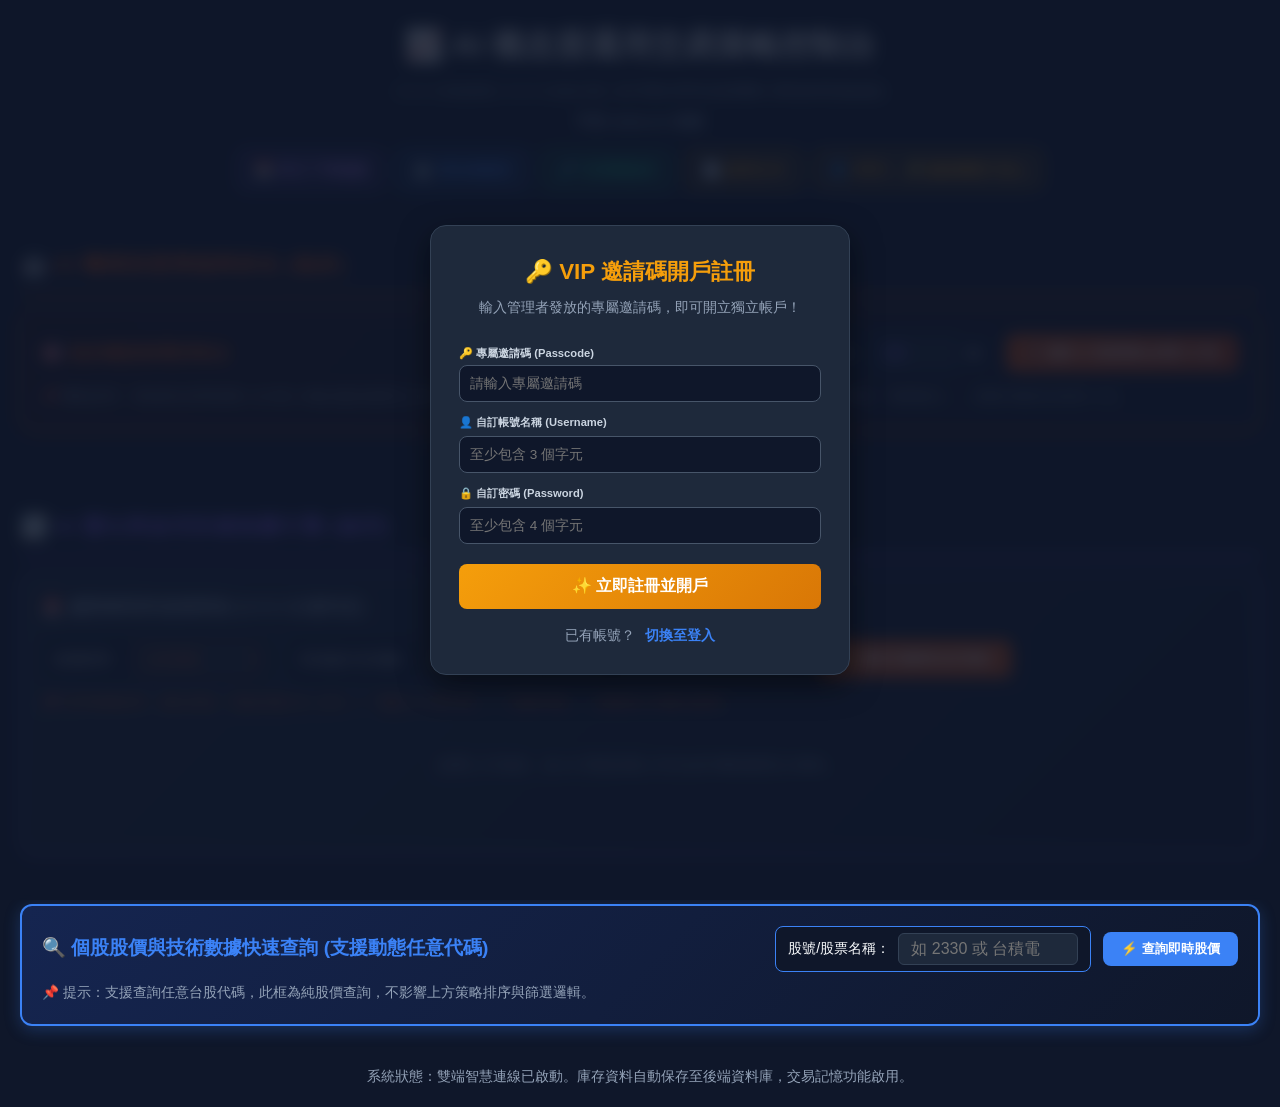
==== admin_users.html @ ac951107 "feat: add admin panel for managing self-registered user accounts Adds /api/admin/users (list), DELET" ====
<!DOCTYPE html>
<html lang="zh-TW">
<head>
    <meta charset="UTF-8">
    <meta name="viewport" content="width=device-width, initial-scale=1.0">
    <title>使用者帳號管理 - AI概念股通用策略控制台</title>
    <link rel="stylesheet" href="style.css">
    <style>
        .admin-container { max-width: 800px; margin: 30px auto; }
        .admin-table { width: 100%; border-collapse: collapse; background-color: var(--card-bg); border-radius: 12px; overflow: hidden; border: 1px solid var(--border-color); }
        .admin-table th { background-color: #1e3a8a; color: #f8fafc; padding: 12px; text-align: left; font-size: 0.9rem; }
        .admin-table td { padding: 12px; border-top: 1px solid var(--border-color); font-size: 0.9rem; }
        .admin-table tr:hover { background-color: rgba(59, 130, 246, 0.08); }
        .btn-reset { background-color: rgba(245, 158, 11, 0.15); border: 1px solid var(--accent-yellow); color: var(--accent-yellow); padding: 6px 12px; border-radius: 6px; font-size: 0.85rem; cursor: pointer; font-weight: bold; margin-right: 8px; }
        .btn-reset:hover { background-color: rgba(245, 158, 11, 0.3); }
        .btn-delete { background-color: rgba(239, 68, 68, 0.15); border: 1px solid var(--accent-green); color: var(--accent-green); padding: 6px 12px; border-radius: 6px; font-size: 0.85rem; cursor: pointer; font-weight: bold; }
        .btn-delete:hover { background-color: rgba(239, 68, 68, 0.3); }
        #adminMsg { text-align: center; margin: 15px 0; font-weight: bold; min-height: 1.2em; }
        .empty-msg { text-align: center; color: var(--text-sub); padding: 30px; }
    </style>
</head>
<body>

<div class="container admin-container">
    <header style="padding-bottom: 20px; border-bottom: 1px solid var(--border-color); text-align: center;">
        <h1>🔐 使用者帳號管理</h1>
        <p>僅限管理者查看：列出所有邀請碼自助註冊的帳號，可重設密碼或刪除帳號</p>
        <div style="margin-top: 12px;">
            <a href="index.html" style="color: var(--accent-blue); text-decoration: none; font-weight: bold;">← 回首頁</a>
        </div>
    </header>

    <div id="adminMsg"></div>
    <div id="usersTableWrap"></div>
</div>

<script src="admin_users.js"></script>
</body>
</html>
---- style.css ----
:root {
    --bg-color: #0f172a; --card-bg: #1e293b; --border-color: #334155;
    --text-main: #f8fafc; --text-sub: #94a3b8;
    --accent-green: #ef4444; /* 台股習慣：紅漲/紅買 */
    --accent-red: #10b981;   /* 台股習慣：綠跌/綠賣 */
    --accent-blue: #3b82f6; --accent-yellow: #f59e0b; --accent-purple: #8b5cf6;
    --sell-border: #ea580c; --sell-accent: #0d9488;
}
* { box-sizing: border-box; margin: 0; padding: 0; font-family: -apple-system, sans-serif; }
body { background-color: var(--bg-color); color: var(--text-main); padding: 20px; line-height: 1.6; }
.container { max-width: 1400px; margin: 0 auto; }
header { text-align: center; margin-bottom: 25px; padding-bottom: 20px; border-bottom: 1px solid var(--border-color); }
header h1 { font-size: 2rem; color: var(--text-main); margin-bottom: 8px; }
header p { color: var(--text-sub); font-size: 0.95rem; }

.standalone-search-card { background: linear-gradient(135deg, rgba(30, 58, 138, 0.4) 0%, rgba(15, 23, 42, 1) 100%); border: 2px solid var(--accent-blue); border-radius: 12px; padding: 20px; margin-bottom: 25px; box-shadow: 0 4px 16px rgba(59, 130, 246, 0.25); }
.search-card { background: linear-gradient(135deg, rgba(67, 20, 7, 0.3) 0%, rgba(15, 23, 42, 1) 100%); border: 1px solid var(--sell-border); border-radius: 12px; padding: 20px; margin-bottom: 30px; box-shadow: 0 4px 16px rgba(234, 88, 12, 0.25); }
.sell-section { background: linear-gradient(135deg, rgba(30, 41, 59, 1) 0%, rgba(15, 23, 42, 1) 100%); border: 1px solid var(--accent-purple); border-radius: 12px; padding: 20px; margin-bottom: 30px; box-shadow: 0 4px 12px rgba(139, 92, 246, 0.15); }

.search-header { display: flex; justify-content: space-between; align-items: center; flex-wrap: wrap; gap: 16px; }
.search-title { font-size: 1.2rem; color: var(--sell-border); font-weight: bold; }
.sell-title { font-size: 1.2rem; color: var(--accent-purple); font-weight: bold; }
.search-controls { display: flex; align-items: center; gap: 12px; flex-wrap: wrap; }

.count-setting { display: flex; align-items: center; gap: 8px; background-color: var(--bg-color); padding: 6px 12px; border-radius: 8px; border: 1px solid var(--border-color); font-size: 0.9rem; }
.count-setting input[type="number"] { 
    background: #1e293b; border: 1px solid var(--border-color); color: var(--accent-purple); 
    font-weight: bold; font-size: 1.1rem; width: 85px; padding: 4px; padding-left: 10px; border-radius: 4px; outline: none;
    -webkit-appearance: auto !important; appearance: auto !important;
}
.count-setting input[type="text"] {
    background: #1e293b; border: 1px solid var(--border-color); color: var(--text-main);
    font-size: 1rem; padding: 6px 12px; border-radius: 6px; outline: none;
}
.sell-count-input { color: var(--sell-border) !important; }
.discount-setting input { color: var(--accent-yellow) !important; }

.price-select {
    background: #1e293b; border: 1px solid var(--border-color); color: var(--text-main);
    padding: 5px 8px; border-radius: 6px; font-size: 0.9rem; outline: none; cursor: pointer;
}
.price-select-sell { border-color: var(--sell-border); color: var(--sell-border); }

.sort-note { margin-top: 10px; font-size: 0.85rem; color: var(--text-sub); }

.btn-blue { background-color: var(--accent-blue); color: #fff; border: none; padding: 8px 18px; border-radius: 8px; font-weight: bold; cursor: pointer; transition: all 0.2s; }
.btn-blue:hover { background-color: #2563eb; }
.btn-search { background-color: var(--accent-purple); color: #fff; border: none; padding: 10px 20px; border-radius: 8px; font-weight: bold; cursor: pointer; transition: all 0.2s; }
.btn-search:hover { background-color: #7c3aed; }
.btn-sell-scan { background-color: var(--sell-border); color: #fff; border: none; padding: 10px 20px; border-radius: 8px; font-weight: bold; cursor: pointer; transition: all 0.2s; }
.btn-sell-scan:hover { background-color: #c2410c; }

.btn-radar { background-color: #ea580c; color: #fff; border: none; padding: 10px 20px; border-radius: 8px; font-weight: bold; cursor: pointer; transition: all 0.2s; }
.btn-radar:hover { background-color: #c2410c; }
.btn-radar:disabled { background-color: #475569; cursor: not-allowed; }

.section-title { font-size: 1.5rem; color: var(--text-main); margin: 30px 0 15px 0; padding-bottom: 10px; border-bottom: 2px solid var(--border-color); }

.stocks-grid { display: grid; grid-template-columns: repeat(auto-fit, minmax(350px, 1fr)); gap: 20px; margin-bottom: 35px; }
.stock-card { background-color: var(--card-bg); border: 1px solid var(--border-color); border-radius: 12px; padding: 18px; position: relative; display: flex; flex-direction: column; gap: 12px; }
.sell-card { border: 1px dashed var(--sell-accent); }

.rank-badge { position: absolute; top: 10px; right: 10px; background-color: rgba(59, 130, 246, 0.2); color: var(--accent-blue); font-size: 0.75rem; padding: 2px 8px; border-radius: 10px; border: 1px solid rgba(59, 130, 246, 0.3); }
.sell-badge { position: absolute; top: 10px; right: 10px; background-color: rgba(13, 148, 136, 0.2); color: var(--sell-accent); font-size: 0.75rem; padding: 2px 8px; border-radius: 10px; border: 1px solid rgba(13, 148, 136, 0.3); }

.stock-header { display: flex; flex-direction: column; gap: 6px; border-bottom: 1px solid var(--border-color); padding-bottom: 10px; margin-top: 10px; }
.stock-name-input { background: transparent; border: none; color: var(--text-main); font-size: 1.15rem; font-weight: bold; outline: none; width: 100%; }

.real-data-bar { display: flex; gap: 10px; font-size: 0.8rem; color: var(--text-sub); align-items: center; }
.live-price { color: var(--accent-green); font-weight: bold; font-size: 0.9rem; background: rgba(239, 68, 68, 0.1); padding: 2px 6px; border-radius: 4px; }

.signal-tag { font-size: 0.75rem; padding: 3px 8px; border-radius: 12px; width: fit-content; }
.sig-right { background-color: rgba(239, 68, 68, 0.2); color: var(--accent-green); border: 1px solid var(--accent-green); }
.sig-s1 { background-color: rgba(245, 158, 11, 0.2); color: var(--accent-yellow); border: 1px solid var(--accent-yellow); }
.sig-s2 { background-color: rgba(59, 130, 246, 0.2); color: var(--accent-blue); border: 1px solid var(--accent-blue); }
.sig-loss { background-color: rgba(239, 68, 68, 0.15); color: var(--accent-red); border: 1px solid var(--accent-red); }
.sig-profit { background-color: rgba(16, 185, 129, 0.15); color: var(--accent-green); border: 1px solid var(--accent-green); }
.sig-neutral { background-color: rgba(148, 163, 184, 0.15); color: var(--text-sub); border: 1px solid var(--border-color); }
.sell-signal-tag { font-size: 0.8rem; padding: 4px 8px; border-radius: 6px; width: fit-content; background-color: rgba(234, 88, 12, 0.2); color: var(--sell-border); border: 1px solid var(--sell-border); font-weight: bold; }

.inputs-container { display: grid; grid-template-columns: 1fr 1fr; gap: 10px; }
.input-box { display: flex; flex-direction: column; gap: 4px; }
.input-box label { font-size: 0.7rem; color: var(--text-sub); }
.input-box input, .input-box textarea { background-color: var(--bg-color); border: 1px solid var(--border-color); color: var(--text-main); padding: 6px 6px; border-radius: 6px; font-size: 0.85rem; width: 100%; outline: none; }
.input-box textarea { resize: vertical; min-height: 40px; }

.card-results { background-color: rgba(15, 23, 42, 0.6); border-radius: 8px; padding: 10px; display: flex; flex-direction: column; gap: 6px; font-size: 0.8rem; border: 1px dashed var(--border-color); }
.res-row { display: flex; justify-content: space-between; align-items: center; }
.val-red { color: var(--accent-red); font-weight: bold; }
.val-green { color: var(--accent-green); font-weight: bold; }
.val-yellow { color: var(--accent-yellow); font-weight: bold; }

.btn-add { background-color: rgba(59, 130, 246, 0.2); border: 1px solid var(--accent-blue); color: var(--accent-blue); padding: 8px; border-radius: 6px; font-size: 0.85rem; cursor: pointer; transition: all 0.2s; margin-top: 5px; font-weight: bold; }
.btn-save-note { background-color: rgba(16, 185, 129, 0.2); border: 1px solid var(--accent-red); color: var(--accent-red); padding: 4px 8px; border-radius: 4px; font-size: 0.8rem; cursor: pointer; transition: all 0.2s; margin-top: 5px; font-weight: bold; }

.portfolio-section { background: linear-gradient(135deg, rgba(30, 41, 59, 1) 0%, rgba(15, 23, 42, 1) 100%); border: 1px solid var(--accent-blue); border-radius: 12px; padding: 20px; margin-bottom: 30px; }
.empty-msg { text-align: center; color: var(--text-sub); font-size: 0.95rem; padding: 20px; }
.pnl-panel { display: flex; justify-content: space-between; align-items: center; font-size: 0.9rem; margin-top: 5px; padding: 12px; background: rgba(0,0,0,0.4); border-radius: 8px; border: 1px solid var(--border-color); }
.pnl-col { display: flex; flex-direction: column; gap: 6px; }

.alert-box { margin-top: 10px; padding: 10px; border-radius: 6px; font-weight: bold; font-size: 0.9rem; text-align: center; }
.alert-safe { background-color: rgba(59, 130, 246, 0.2); color: var(--accent-blue); border: 1px solid var(--accent-blue); }
.alert-danger { background-color: rgba(16, 185, 129, 0.2); color: var(--accent-red); border: 1px solid var(--accent-red); } 
.alert-profit { background-color: rgba(239, 68, 68, 0.2); color: var(--accent-green); border: 1px solid var(--accent-green); } 
.alert-warning { background-color: rgba(245, 158, 11, 0.2); color: var(--accent-yellow); border: 1px solid var(--accent-yellow); }
.alert-mock { background-color: rgba(234, 88, 12, 0.2); color: var(--sell-border); border: 1px solid var(--sell-border); margin-top: 5px;}
.btn-remove { position: absolute; top: 10px; right: 10px; background: transparent; border: 1px solid var(--text-sub); color: var(--text-sub); cursor: pointer; border-radius: 4px; padding: 2px 6px; font-size: 0.75rem;}

/* 顯眼提醒橫幅：實心底色反白，用於「模型驗證訊號」「跳空警示」這類需要使用者第一眼看到的
   狀態提醒 (不管是「無需動作」還是「需要動作」都要夠搶眼，不能因為是安全狀態就做成不起眼的淡色框) */
.status-banner { padding: 14px 18px; border-radius: 10px; font-weight: bold; box-shadow: 0 4px 14px rgba(0, 0, 0, 0.25); margin-bottom: 12px; text-align: left; }
.status-banner-safe { background: #10b981; color: #ffffff; }
.status-banner-danger { background: #ef4444; color: #ffffff; }
.status-banner-warning { background: #f59e0b; color: #1e1b16; }
.status-banner-neutral { background: #475569; color: #ffffff; }
.status-banner a { color: #ffffff; }
.status-banner-sm { padding: 10px 14px; font-size: 0.85rem; border-radius: 8px; box-shadow: none; margin: 10px 0; }

.portfolio-grid { display: grid; grid-template-columns: 1fr; gap: 20px; margin-bottom: 35px; } 
.charts-container { display: flex; flex-wrap: wrap; gap: 20px; margin-top: 15px; padding-top: 15px; border-top: 1px dashed var(--border-color); }
.chart-wrapper { flex: 1; min-width: 30%; background: #0f172a; padding: 20px; border-radius: 8px; border: 1px solid var(--border-color); }
.chart-wrapper h4 { color: #e2e8f0; font-size: 1.1rem; margin-bottom: 15px; text-align: left; }
.chart-canvas-container { width: 100%; height: 250px; margin-bottom: 15px; }

.data-table { width: 100%; border-collapse: collapse; font-size: 0.85rem; text-align: center; background-color: #1e293b; }
.data-table thead { background-color: #1e3a8a; color: #f8fafc; }
.data-table th, .data-table td { padding: 10px 8px; border-bottom: 1px solid var(--border-color); }
.data-table th { font-weight: bold; }

.val-up { color: #ef4444; font-weight: bold; } 
.val-down { color: #10b981; font-weight: bold; } 
.val-neutral { color: #f8fafc; }

.ranking-grid { display: grid; grid-template-columns: repeat(auto-fit, minmax(320px, 1fr)); gap: 15px; }
.rank-box { background: rgba(15, 23, 42, 0.6); border: 1px solid var(--border-color); border-radius: 8px; padding: 15px; }
.rank-box h4 { text-align: center; margin-bottom: 10px; border-bottom: 1px dashed var(--border-color); padding-bottom: 8px; }
.rank-list { list-style: none; font-size: 0.9rem; }
.rank-list li { display: flex; justify-content: space-between; padding: 6px 4px; border-bottom: 1px solid rgba(51, 65, 85, 0.5); }
.rank-list li:nth-child(even) { background-color: rgba(255,255,255,0.02); }

.rank-list li span.r-val { color: #ef4444 !important; font-weight: bold; }
.rank-title-red { color: #ef4444 !important; }
.rank-title-blue { color: #3b82f6 !important; }
.rank-title-purple { color: #8b5cf6 !important; }

footer { text-align: center; margin-top: 40px; color: var(--text-sub); font-size: 0.85rem; }

/* 跨瀏覽器捲軸優化 (Safari & Chrome 專用) */
::-webkit-scrollbar {
    width: 8px;
    height: 8px;
}
::-webkit-scrollbar-track {
    background: #0f172a;
    border-radius: 4px;
}
::-webkit-scrollbar-thumb {
    background: #334155;
    border-radius: 4px;
}
::-webkit-scrollbar-thumb:hover {
    background: #475569;
}
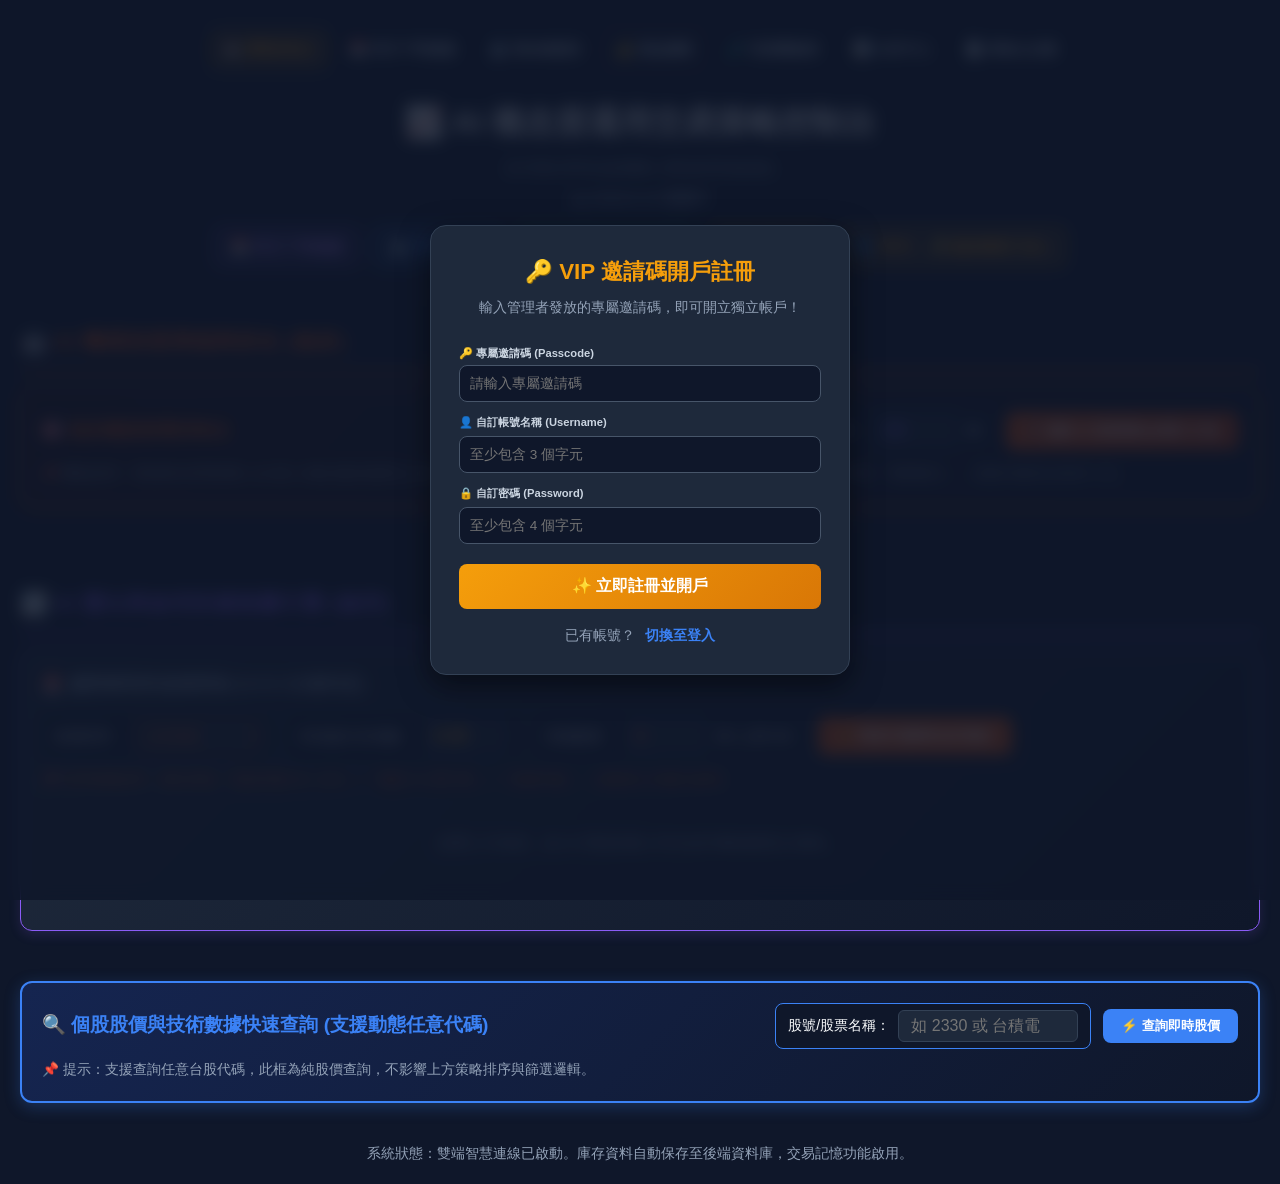
==== commit 10068ed3: "新增損益總帳頁與全站導覽列；帳號資料隔離；結案紀錄可改賣出日期 - 新增 pnl_ledger.html/js：已結清交易總帳（篩選、統計、月結、編輯/刪除/手動新增、CSV） - 新增 top_na" ====
--- a/admin_users.html
+++ b/admin_users.html
@@ -35,5 +35,6 @@
 </div>
 
 <script src="admin_users.js"></script>
+<script src="top_nav.js"></script>
 </body>
 </html>
